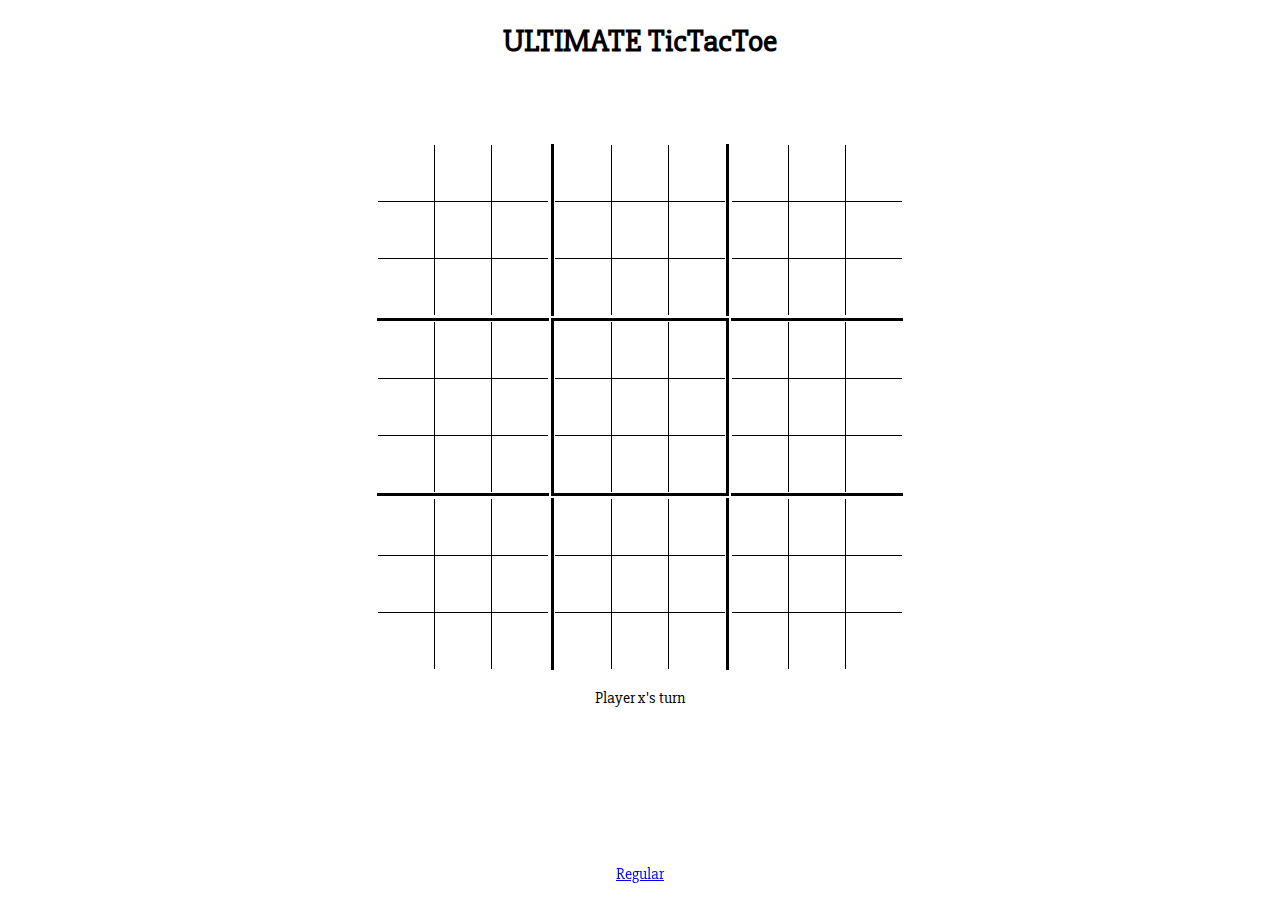
==== ultimate.html @ 16f39c53 "Added Ultimate TicTacToe" ====
<!DOCTYPE html>
<html>
<head>
	<title>Ultimate TTT</title>
	<link href='https://fonts.googleapis.com/css?family=Slabo+27px' rel='stylesheet' type='text/css'>
	<link rel="stylesheet" type="text/css" href="style.css">
</head>
<body>
	<div class="title">
		<h1> ULTIMATE TicTacToe</h1>
		<h1>&nbsp;</h1>
	</div>
	<table class="large">
		<tr>
			<td class="board1">
				<table class="small">
					<tr>
						<td class="tile" data-board="1" data-tile="1"></td>
						<td class="tile" data-board="1" data-tile="2"></td>
						<td class="tile" data-board="1" data-tile="3"></td>
					</tr>
					<tr>
						<td class="tile" data-board="1" data-tile="4"></td>
						<td class="tile" data-board="1" data-tile="5"></td>
						<td class="tile" data-board="1" data-tile="6"></td>
					</tr>
					<tr>
						<td class="tile" data-board="1" data-tile="7"></td>
						<td class="tile" data-board="1" data-tile="8"></td>
						<td class="tile" data-board="1" data-tile="9"></td>
					</tr>
				</table>
			</td>
			<td class="mid-col board2">
				<table class="small">
					<tr>
						<td class="tile" data-board="2" data-tile="1"></td>
						<td class="tile" data-board="2" data-tile="2"></td>
						<td class="tile" data-board="2" data-tile="3"></td>
					</tr>
					<tr>
						<td class="tile" data-board="2" data-tile="4"></td>
						<td class="tile" data-board="2" data-tile="5"></td>
						<td class="tile" data-board="2" data-tile="6"></td>
					</tr>
					<tr>
						<td class="tile" data-board="2" data-tile="7"></td>
						<td class="tile" data-board="2" data-tile="8"></td>
						<td class="tile" data-board="2" data-tile="9"></td>
					</tr>
				</table>
			</td>
			<td class="board3">
				<table class="small">
					<tr>
						<td class="tile" data-board="3" data-tile="1"></td>
						<td class="tile" data-board="3" data-tile="2"></td>
						<td class="tile" data-board="3" data-tile="3"></td>
					</tr>
					<tr>
						<td class="tile" data-board="3" data-tile="4"></td>
						<td class="tile" data-board="3" data-tile="5"></td>
						<td class="tile" data-board="3" data-tile="6"></td>
					</tr>
					<tr>
						<td class="tile" data-board="3" data-tile="7"></td>
						<td class="tile" data-board="3" data-tile="8"></td>
						<td class="tile" data-board="3" data-tile="9"></td>
					</tr>
				</table>
			</td>
		</tr>
		<tr>
			<td class="mid-row board4">
				<table class="small">
					<tr>
						<td class="tile" data-board="4" data-tile="1"></td>
						<td class="tile" data-board="4" data-tile="2"></td>
						<td class="tile" data-board="4" data-tile="3"></td>
					</tr>
					<tr>
						<td class="tile" data-board="4" data-tile="4"></td>
						<td class="tile" data-board="4" data-tile="5"></td>
						<td class="tile" data-board="4" data-tile="6"></td>
					</tr>
					<tr>
						<td class="tile" data-board="4" data-tile="7"></td>
						<td class="tile" data-board="4" data-tile="8"></td>
						<td class="tile" data-board="4" data-tile="9"></td>
					</tr>
				</table>
			</td>
			<td class="mid-col mid-row board5">
				<table class="small">
					<tr>
						<td class="tile" data-board="5" data-tile="1"></td>
						<td class="tile" data-board="5" data-tile="2"></td>
						<td class="tile" data-board="5" data-tile="3"></td>
					</tr>
					<tr>
						<td class="tile" data-board="5" data-tile="4"></td>
						<td class="tile" data-board="5" data-tile="5"></td>
						<td class="tile" data-board="5" data-tile="6"></td>
					</tr>
					<tr>
						<td class="tile" data-board="5" data-tile="7"></td>
						<td class="tile" data-board="5" data-tile="8"></td>
						<td class="tile" data-board="5" data-tile="9"></td>
					</tr>
				</table>
			</td>
			<td class="mid-row board6">
				<table class="small">
					<tr>
						<td class="tile" data-board="6" data-tile="1"></td>
						<td class="tile" data-board="6" data-tile="2"></td>
						<td class="tile" data-board="6" data-tile="3"></td>
					</tr>
					<tr>
						<td class="tile" data-board="6" data-tile="4"></td>
						<td class="tile" data-board="6" data-tile="5"></td>
						<td class="tile" data-board="6" data-tile="6"></td>
					</tr>
					<tr>
						<td class="tile" data-board="6" data-tile="7"></td>
						<td class="tile" data-board="6" data-tile="8"></td>
						<td class="tile" data-board="6" data-tile="9"></td>
					</tr>
				</table>
			</td>
		</tr>
		<tr>
			<td class="board7">
				<table class="small">
					<tr>
						<td class="tile" data-board="7" data-tile="1"></td>
						<td class="tile" data-board="7" data-tile="2"></td>
						<td class="tile" data-board="7" data-tile="3"></td>
					</tr>
					<tr>
						<td class="tile" data-board="7" data-tile="4"></td>
						<td class="tile" data-board="7" data-tile="5"></td>
						<td class="tile" data-board="7" data-tile="6"></td>
					</tr>
					<tr>
						<td class="tile" data-board="7" data-tile="7"></td>
						<td class="tile" data-board="7" data-tile="8"></td>
						<td class="tile" data-board="7" data-tile="9"></td>
					</tr>
				</table>
			</td>
			<td class="mid-col board8">
				<table class="small">
					<tr>
						<td class="tile" data-board="8" data-tile="1"></td>
						<td class="tile" data-board="8" data-tile="2"></td>
						<td class="tile" data-board="8" data-tile="3"></td>
					</tr>
					<tr>
						<td class="tile" data-board="8" data-tile="4"></td>
						<td class="tile" data-board="8" data-tile="5"></td>
						<td class="tile" data-board="8" data-tile="6"></td>
					</tr>
					<tr>
						<td class="tile" data-board="8" data-tile="7"></td>
						<td class="tile" data-board="8" data-tile="8"></td>
						<td class="tile" data-board="8" data-tile="9"></td>
					</tr>
				</table>
			</td>
			<td class="board9">
				<table class="small">
					<tr>
						<td class="tile" data-board="9" data-tile="1"></td>
						<td class="tile" data-board="9" data-tile="2"></td>
						<td class="tile" data-board="9" data-tile="3"></td>
					</tr>
					<tr>
						<td class="tile" data-board="9" data-tile="4"></td>
						<td class="tile" data-board="9" data-tile="5"></td>
						<td class="tile" data-board="9" data-tile="6"></td>
					</tr>
					<tr>
						<td class="tile" data-board="9" data-tile="7"></td>
						<td class="tile" data-board="9" data-tile="8"></td>
						<td class="tile" data-board="9" data-tile="9"></td>
					</tr>
				</table>
			</td>
		</tr>
	</table>
	<p>Player <span id="p-symbol">x</span>'s turn</p>
	<p class="switch"><a href="index.html">Regular</a></p>
</body>
<script src="https://ajax.googleapis.com/ajax/libs/jquery/1.11.3/jquery.min.js"></script>
<script src="ultimate.js" type="text/javascript"></script>
<script>
	(function(i,s,o,g,r,a,m){i['GoogleAnalyticsObject']=r;i[r]=i[r]||function(){
		(i[r].q=i[r].q||[]).push(arguments)},i[r].l=1*new Date();a=s.createElement(o),
		m=s.getElementsByTagName(o)[0];a.async=1;a.src=g;m.parentNode.insertBefore(a,m)
	})(window,document,'script','http://www.google-analytics.com/analytics.js','ga');

	ga('create', 'UA-69182206-1', 'auto');
	ga('send', 'pageview');

</script>
</html>
---- style.css ----
body,html {
	font-family: 'Slabo 27px', serif;
	width: 100%;
	height: 100%;
	overflow-x: hidden; 
	text-align: center;
	margin: 0 auto;
}
.game {
	position: relative;
	top: 25%; 
	transform: translateY(-25%);
	-webkit-transform: translateY(-25%);
}
.small {
	border-collapse: collapse;
}
.small td {
	border: 1px solid black;
}
.small tr:first-child td {
	border-top: 0;
}
.small tr:last-child td {
	border-bottom: 0;
}
.small tr td:first-child {
	border-left: 0;
}
.small tr td:last-child {
	border-right: 0;
}
.small td {
	width: 6vh;
	height: 6vh;
}
html {
	text-align: center;
	font-family: 'Slabo 27px', serif;
	margin: 0 auto;
}
.mid-col {
	border-right: 3px solid black;
	border-left: 3px solid black;
}
.mid-row {
	border-top: 3px solid black;
	border-bottom: 3px solid black;
}
.large {
	margin: 0 auto;
}
.switch {
	position: fixed;
	width: 100%;
	bottom: 0;
}
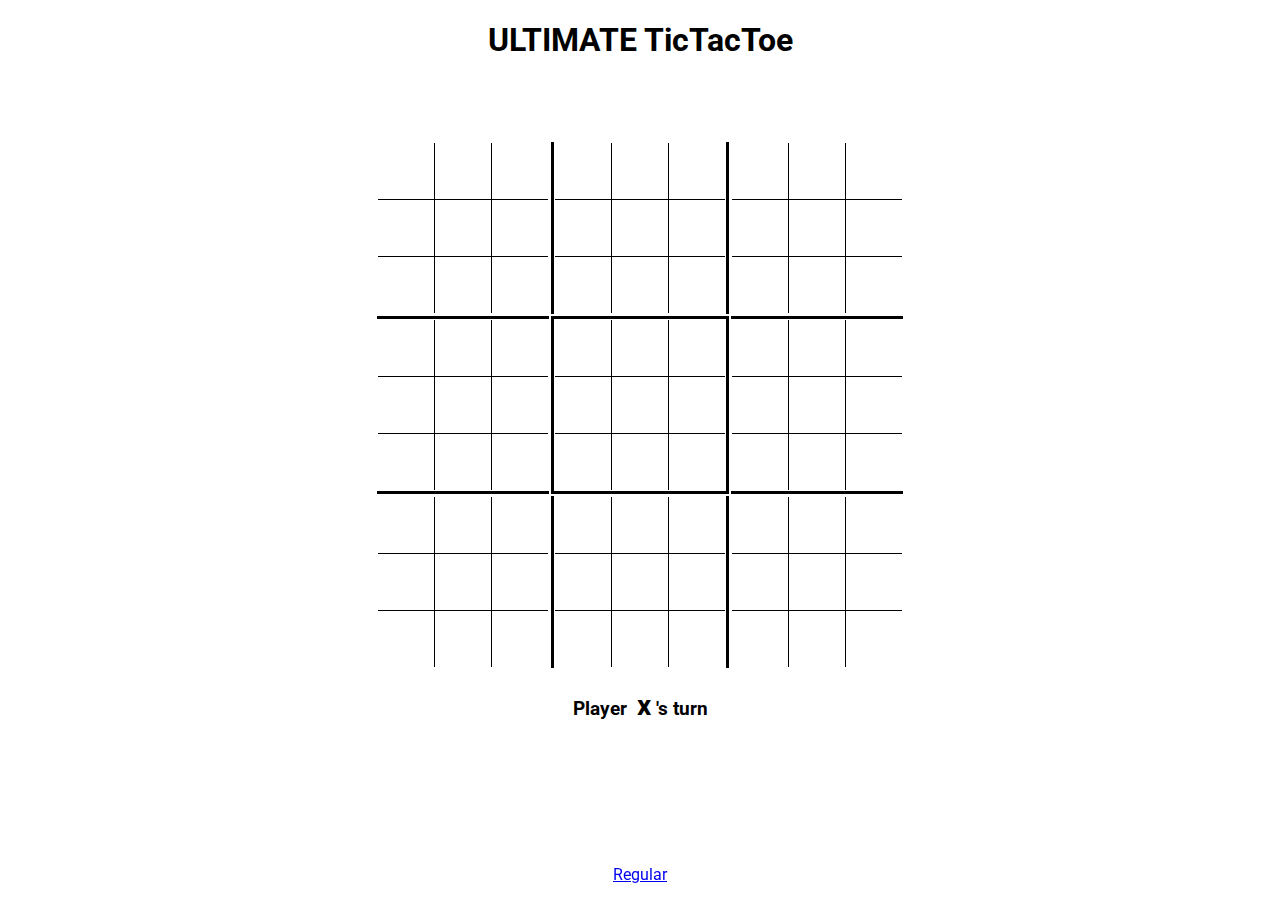
==== commit 68d06317: "Made ultimate.html real pretty" ====
--- a/ultimate.html
+++ b/ultimate.html
@@ -2,7 +2,7 @@
 <html>
 <head>
 	<title>Ultimate TTT</title>
-	<link href='https://fonts.googleapis.com/css?family=Slabo+27px' rel='stylesheet' type='text/css'>
+	<link href='https://fonts.googleapis.com/css?family=Roboto:300|Raleway' rel='stylesheet' type='text/css'>
 	<link rel="stylesheet" type="text/css" href="style.css">
 </head>
 <body>
@@ -189,7 +189,7 @@
 			</td>
 		</tr>
 	</table>
-	<p>Player <span id="p-symbol">x</span>'s turn</p>
+	<h3 class="message">Player &nbsp;<span id="p-symbol">x</span>&nbsp;'s turn</h3>
 	<p class="switch"><a href="index.html">Regular</a></p>
 </body>
 <script src="https://ajax.googleapis.com/ajax/libs/jquery/1.11.3/jquery.min.js"></script>
--- a/style.css
+++ b/style.css
@@ -1,5 +1,5 @@
 body,html {
-	font-family: 'Slabo 27px', serif;
+	font-family: 'Roboto', serif;
 	width: 100%;
 	height: 100%;
 	overflow-x: hidden; 
@@ -12,11 +12,18 @@
 	transform: translateY(-25%);
 	-webkit-transform: translateY(-25%);
 }
+.large span{
+	font-size: 700%;
+	min-width: 18vh;
+	vertical-align: middle;
+}
 .small {
 	border-collapse: collapse;
 }
 .small td {
 	border: 1px solid black;
+	font-size: initial;
+	font-size: 210%;
 }
 .small tr:first-child td {
 	border-top: 0;
@@ -49,9 +56,13 @@
 }
 .large {
 	margin: 0 auto;
+	font-family: 'Raleway', sans-serif;
 }
 .switch {
 	position: fixed;
 	width: 100%;
 	bottom: 0;
 }
+#p-symbol{
+	font-size: 150%;
+}
